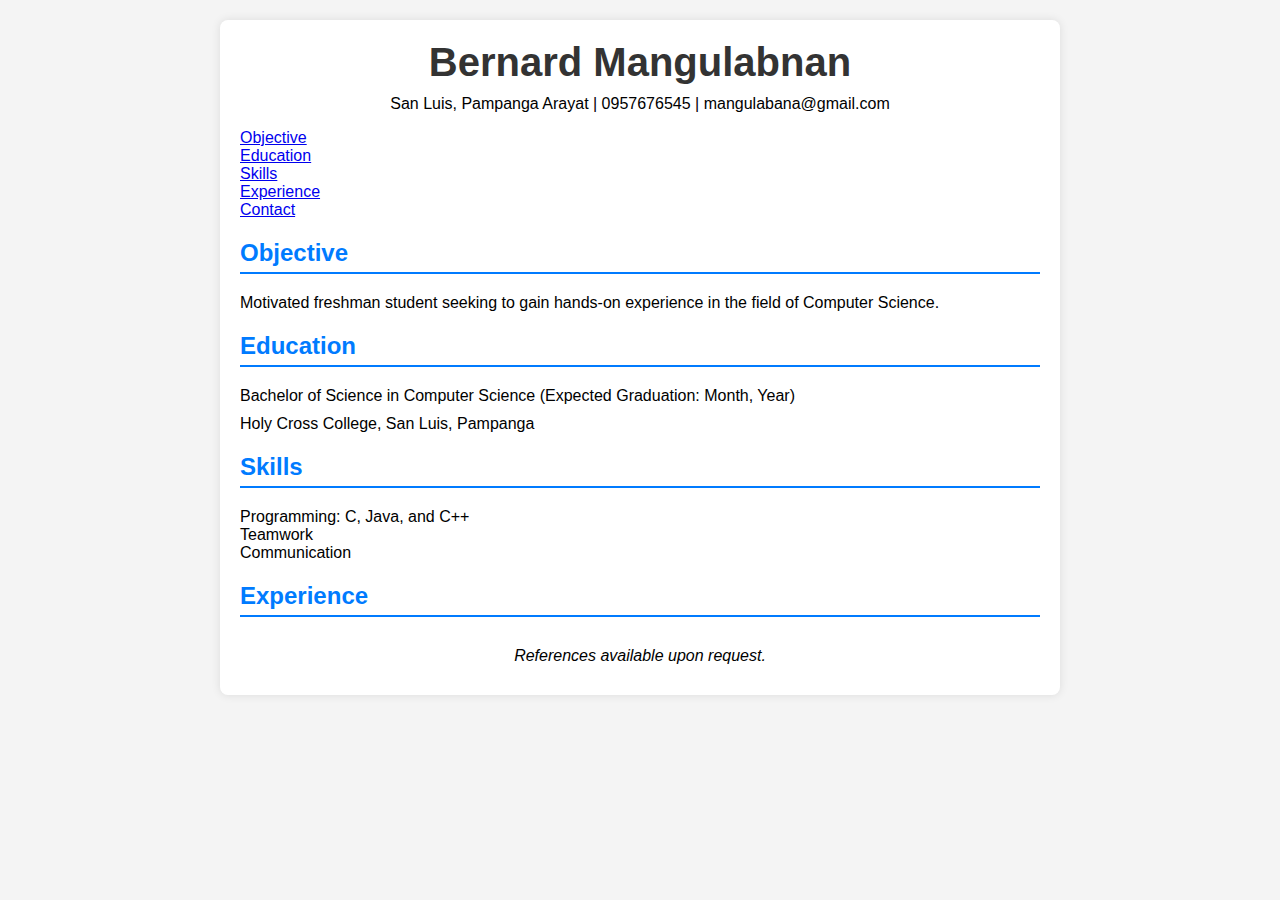
==== index.html @ c7fa7026 ""index update"" ====
<!DOCTYPE html>
<html lang="en">
<head>
    <meta charset="UTF-8">
    <meta name="viewport" content="width=device-width, initial-scale=1.0">
    <link rel="stylesheet" href="style.css">
    <title>Bernard Mangulabnan</title>
</head>   
<body>
    <div class="container">

        <header>
            <h1>Bernard Mangulabnan</h1>
            <p>San Luis, Pampanga Arayat | 0957676545 | mangulabana@gmail.com</p>
        </header>

        <nav class="navbar">
            <ul>
                <li><a href="#objective">Objective</a></li>
                <li><a href="#education">Education</a></li>
                <li><a href="#skills">Skills</a></li>
                <li><a href="#experience">Experience</a></li>
                <li><a href="#contact">Contact</a></li>
            </ul>
        </nav>
        
        <section id="objective" class="objective"> 
            <h2>Objective</h2>
            <p>Motivated freshman student seeking to gain hands-on experience in the field of Computer Science.</p>
        </section>
        
        <section id="education" class="education">
            <h2>Education</h2>
            <p>Bachelor of Science in Computer Science (Expected Graduation: Month, Year)</p>
            <p>Holy Cross College, San Luis, Pampanga</p>
        </section>

        <section id="skills" class="skills">
            <h2>Skills</h2>
            <ul>
                <li>Programming: C, Java, and C++</li>
                <li>Teamwork</li>
                <li>Communication</li>
            </ul>
        </section>

        <section id="experience" class="experience">
            <h2>Experience</h2>
            <!-- Add experience details here -->
        </section>

        <footer>
            <p>References available upon request.</p>
        </footer>
    </div>
</body>
</html>
---- style.css ----
body {
    font-family: Arial, sans-serif;
    background-color: #f4f4f4;
    margin: 0;
    padding: 20px;
}

.container {
    max-width: 800px;
    margin: auto;  
    background: white;
    padding: 20px;
    border-radius: 8px;
    box-shadow: 0 0 10px rgba(0, 0, 0, 0.1);
}

header {
    text-align: center;
}

h1 {
    margin: 0;   
    font-size: 2.5em;
    color: #333;
}

h2 {
    border-bottom: 2px solid #007BFF;
    padding-bottom: 5px;
    color: #007BFF;
}

ul {
    list-style-type: none;
    padding: 0;
}

p {
    margin: 10px 0;
}

section {
    margin-bottom: 20px;
}

footer {
    text-align: center;
    font-style: italic;
    margin-top: 30px;
}
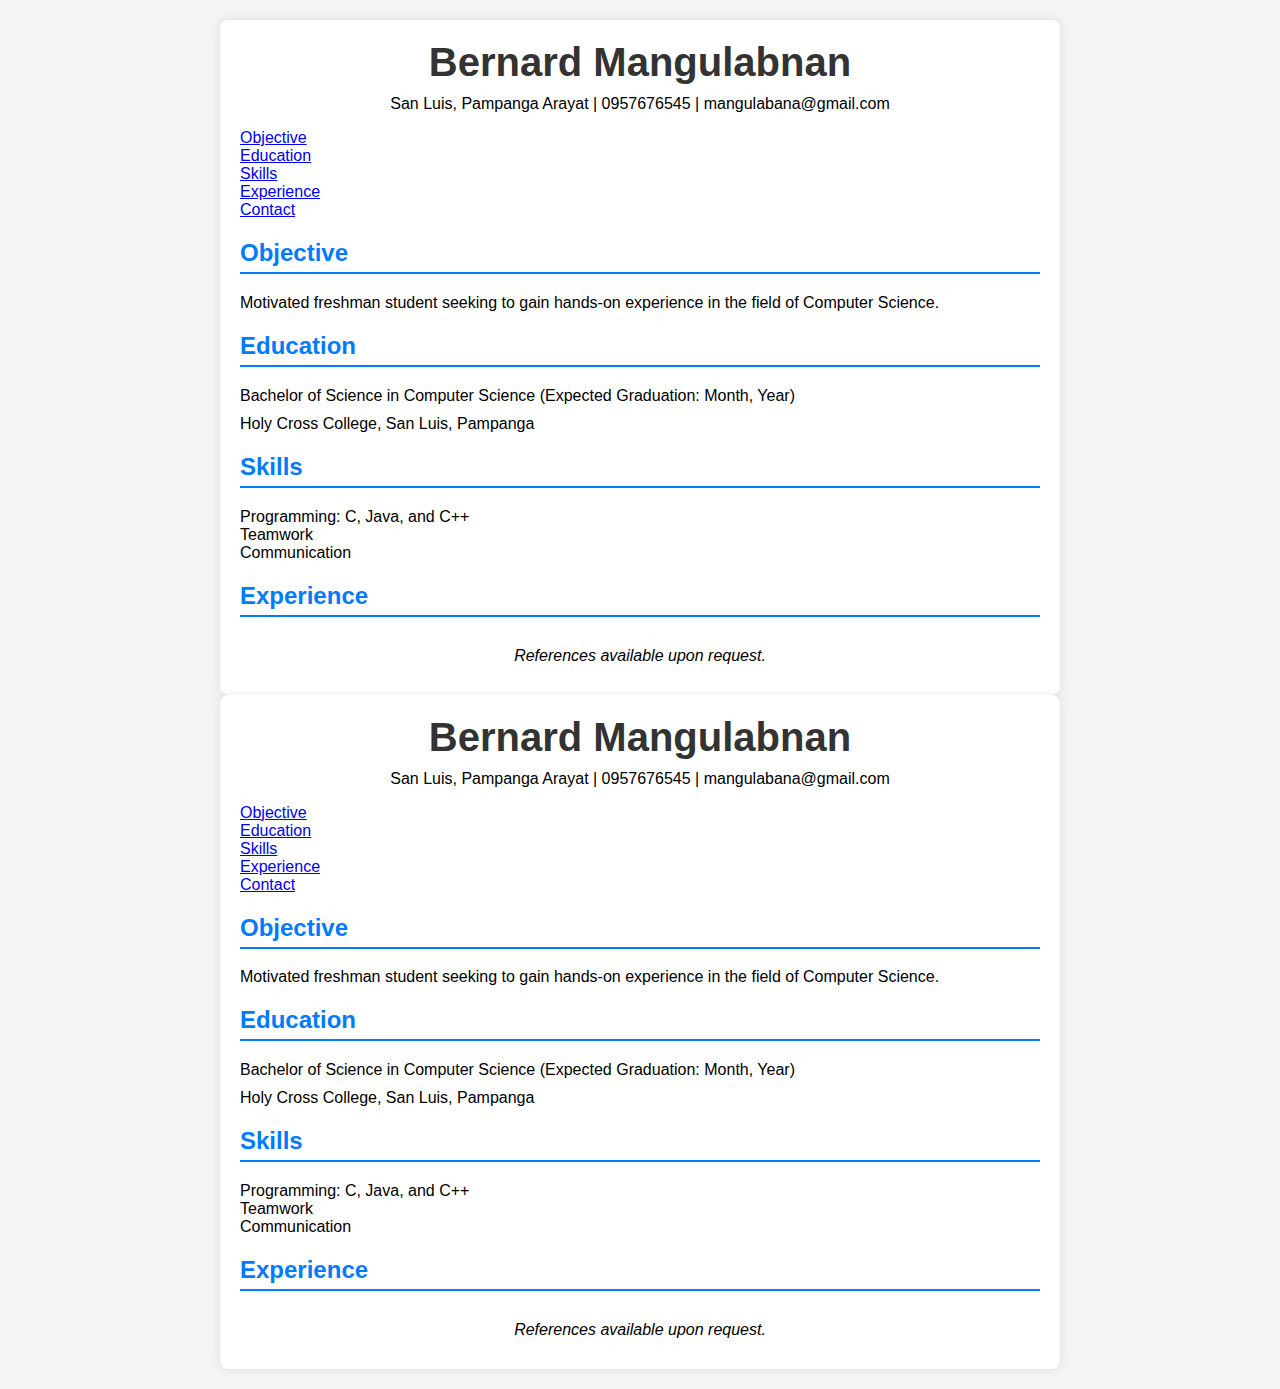
==== commit 5d6b5d56: ""pill"" ====
--- a/index.html
+++ b/index.html
@@ -46,7 +46,52 @@
 
         <section id="experience" class="experience">
             <h2>Experience</h2>
-            <!-- Add experience details here -->
+        </section>
+
+        <footer>
+            <p>References available upon request.</p>
+        </footer>
+    </div>
+
+    <div class="container">
+
+        <header>
+            <h1>Bernard Mangulabnan</h1>
+            <p>San Luis, Pampanga Arayat | 0957676545 | mangulabana@gmail.com</p>
+        </header>
+
+        <nav class="navbar">
+            <ul>
+                <li><a href="#objective">Objective</a></li>
+                <li><a href="#education">Education</a></li>
+                <li><a href="#skills">Skills</a></li>
+                <li><a href="#experience">Experience</a></li>
+                <li><a href="#contact">Contact</a></li>
+            </ul>
+        </nav>
+        
+        <section id="objective" class="objective"> 
+            <h2>Objective</h2>
+            <p>Motivated freshman student seeking to gain hands-on experience in the field of Computer Science.</p>
+        </section>
+        
+        <section id="education" class="education">
+            <h2>Education</h2>
+            <p>Bachelor of Science in Computer Science (Expected Graduation: Month, Year)</p>
+            <p>Holy Cross College, San Luis, Pampanga</p>
+        </section>
+
+        <section id="skills" class="skills">
+            <h2>Skills</h2>
+            <ul>
+                <li>Programming: C, Java, and C++</li>
+                <li>Teamwork</li>
+                <li>Communication</li>
+            </ul>
+        </section>
+
+        <section id="experience" class="experience">
+            <h2>Experience</h2>
         </section>
 
         <footer>
--- a/style.css
+++ b/style.css
@@ -9,7 +9,7 @@
     max-width: 800px;
     margin: auto;  
     background: white;
-    padding: 20px;
+    padding: 20px; 
     border-radius: 8px;
     box-shadow: 0 0 10px rgba(0, 0, 0, 0.1);
 }
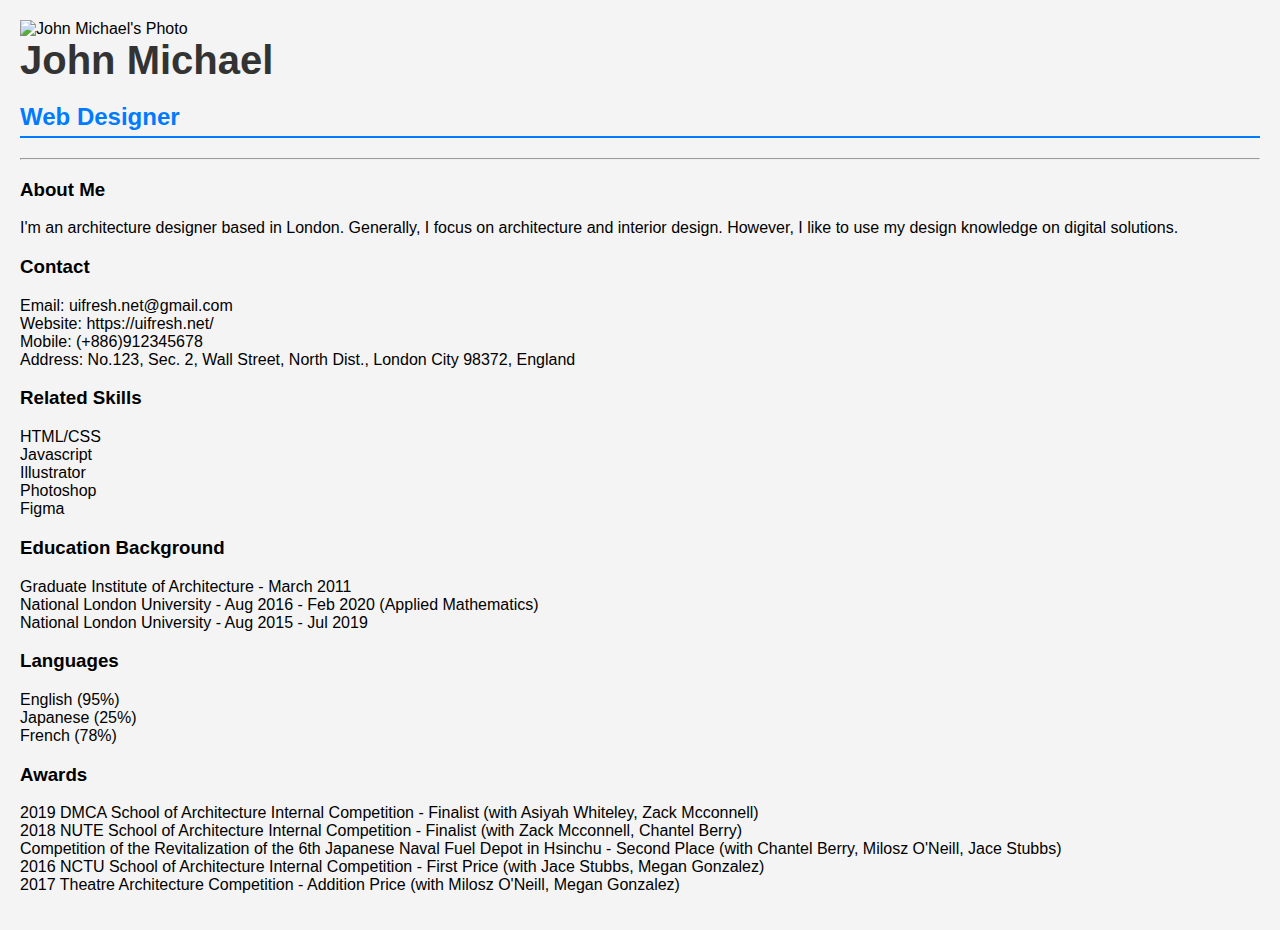
==== commit 4fd32d7d: ""template"" ====
--- a/index.html
+++ b/index.html
@@ -1,102 +1,76 @@
 <!DOCTYPE html>
 <html lang="en">
 <head>
-    <meta charset="UTF-8">
-    <meta name="viewport" content="width=device-width, initial-scale=1.0">
-    <link rel="stylesheet" href="style.css">
-    <title>Bernard Mangulabnan</title>
-</head>   
+  <meta charset="UTF-8">
+  <meta name="viewport" content="width=device-width, initial-scale=1.0">
+  <title>John Michael | Web Designer</title>
+  <link rel="stylesheet" href="style.css">
+</head>
 <body>
-    <div class="container">
 
-        <header>
-            <h1>Bernard Mangulabnan</h1>
-            <p>San Luis, Pampanga Arayat | 0957676545 | mangulabana@gmail.com</p>
-        </header>
-
-        <nav class="navbar">
-            <ul>
-                <li><a href="#objective">Objective</a></li>
-                <li><a href="#education">Education</a></li>
-                <li><a href="#skills">Skills</a></li>
-                <li><a href="#experience">Experience</a></li>
-                <li><a href="#contact">Contact</a></li>
-            </ul>
-        </nav>
-        
-        <section id="objective" class="objective"> 
-            <h2>Objective</h2>
-            <p>Motivated freshman student seeking to gain hands-on experience in the field of Computer Science.</p>
-        </section>
-        
-        <section id="education" class="education">
-            <h2>Education</h2>
-            <p>Bachelor of Science in Computer Science (Expected Graduation: Month, Year)</p>
-            <p>Holy Cross College, San Luis, Pampanga</p>
-        </section>
-
-        <section id="skills" class="skills">
-            <h2>Skills</h2>
-            <ul>
-                <li>Programming: C, Java, and C++</li>
-                <li>Teamwork</li>
-                <li>Communication</li>
-            </ul>
-        </section>
-
-        <section id="experience" class="experience">
-            <h2>Experience</h2>
-        </section>
-
-        <footer>
-            <p>References available upon request.</p>
-        </footer>
+  <div class="resume-container"> 
+    <div class="header">
+        <div class="profile">
+             <img src="https://randomuser.me/api/portraits/men/1.jpg" alt="John Michael's Photo">
+          </div>
+      <div class="name-title">
+        <h1>John Michael</h1>
+        <h2>Web Designer</h2>
+      </div>
     </div>
 
-    <div class="container">
+    <hr>
 
-        <header>
-            <h1>Bernard Mangulabnan</h1>
-            <p>San Luis, Pampanga Arayat | 0957676545 | mangulabana@gmail.com</p>
-        </header>
+    <div class="content">
+      <div class="left-column"> 
+        <h3>About Me</h3>
+        <p>I'm an architecture designer based in London. Generally, I focus on architecture and interior design. However, I like to use my design knowledge on digital solutions.</p>
+        
+        <h3>Contact</h3>
+        <ul>
+          <li>Email: uifresh.net@gmail.com</li>
+          <li>Website: https://uifresh.net/</li>
+          <li>Mobile: (+886)912345678</li>
+          <li>Address: No.123, Sec. 2, Wall Street, North Dist., London City 98372, England</li>
+        </ul>
+        
+        <h3>Related Skills</h3>
+        <ul>
+          <li>HTML/CSS</li>
+          <li>Javascript</li>
+          <li>Illustrator</li>
+          <li>Photoshop</li>
+          <li>Figma</li>
+        </ul>
+      </div>
 
-        <nav class="navbar">
-            <ul>
-                <li><a href="#objective">Objective</a></li>
-                <li><a href="#education">Education</a></li>
-                <li><a href="#skills">Skills</a></li>
-                <li><a href="#experience">Experience</a></li>
-                <li><a href="#contact">Contact</a></li>
-            </ul>
-        </nav>
-        
-        <section id="objective" class="objective"> 
-            <h2>Objective</h2>
-            <p>Motivated freshman student seeking to gain hands-on experience in the field of Computer Science.</p>
-        </section>
-        
-        <section id="education" class="education">
-            <h2>Education</h2>
-            <p>Bachelor of Science in Computer Science (Expected Graduation: Month, Year)</p>
-            <p>Holy Cross College, San Luis, Pampanga</p>
-        </section>
+      <div class="right-column">
+        <h3>Education Background</h3>
+        <ul>
+          <li>Graduate Institute of Architecture - March 2011</li>
+          <li>National London University - Aug 2016 - Feb 2020 (Applied Mathematics)</li>
+          <li>National London University - Aug 2015 - Jul 2019</li>
+        </ul>
 
-        <section id="skills" class="skills">
-            <h2>Skills</h2>
-            <ul>
-                <li>Programming: C, Java, and C++</li>
-                <li>Teamwork</li>
-                <li>Communication</li>
-            </ul>
-        </section>
+        <h3>Languages</h3>
+        <ul>
+          <li>English (95%)</li>
+          <li>Japanese (25%)</li>
+          <li>French (78%)</li>
+        </ul>
 
-        <section id="experience" class="experience">
-            <h2>Experience</h2>
-        </section>
+        <h3>Awards</h3>
+        <ul>
+          <li>2019 DMCA School of Architecture Internal Competition - Finalist (with Asiyah Whiteley, Zack Mcconnell)</li>
+          <li>2018 NUTE School of Architecture Internal Competition - Finalist (with Zack Mcconnell, Chantel Berry)</li>
+          <li>Competition of the Revitalization of the 6th Japanese Naval Fuel Depot in Hsinchu - Second Place (with Chantel Berry, Milosz O'Neill, Jace Stubbs)</li>
+          <li>2016 NCTU School of Architecture Internal Competition - First Price (with Jace Stubbs, Megan Gonzalez)</li>
+          <li>2017 Theatre Architecture Competition - Addition Price (with Milosz O'Neill, Megan Gonzalez)</li>
+        </ul>
+      </div>
+    </div>
 
-        <footer>
-            <p>References available upon request.</p>
-        </footer>
-    </div>
+  </div>
+
 </body>
-</html>+</html>
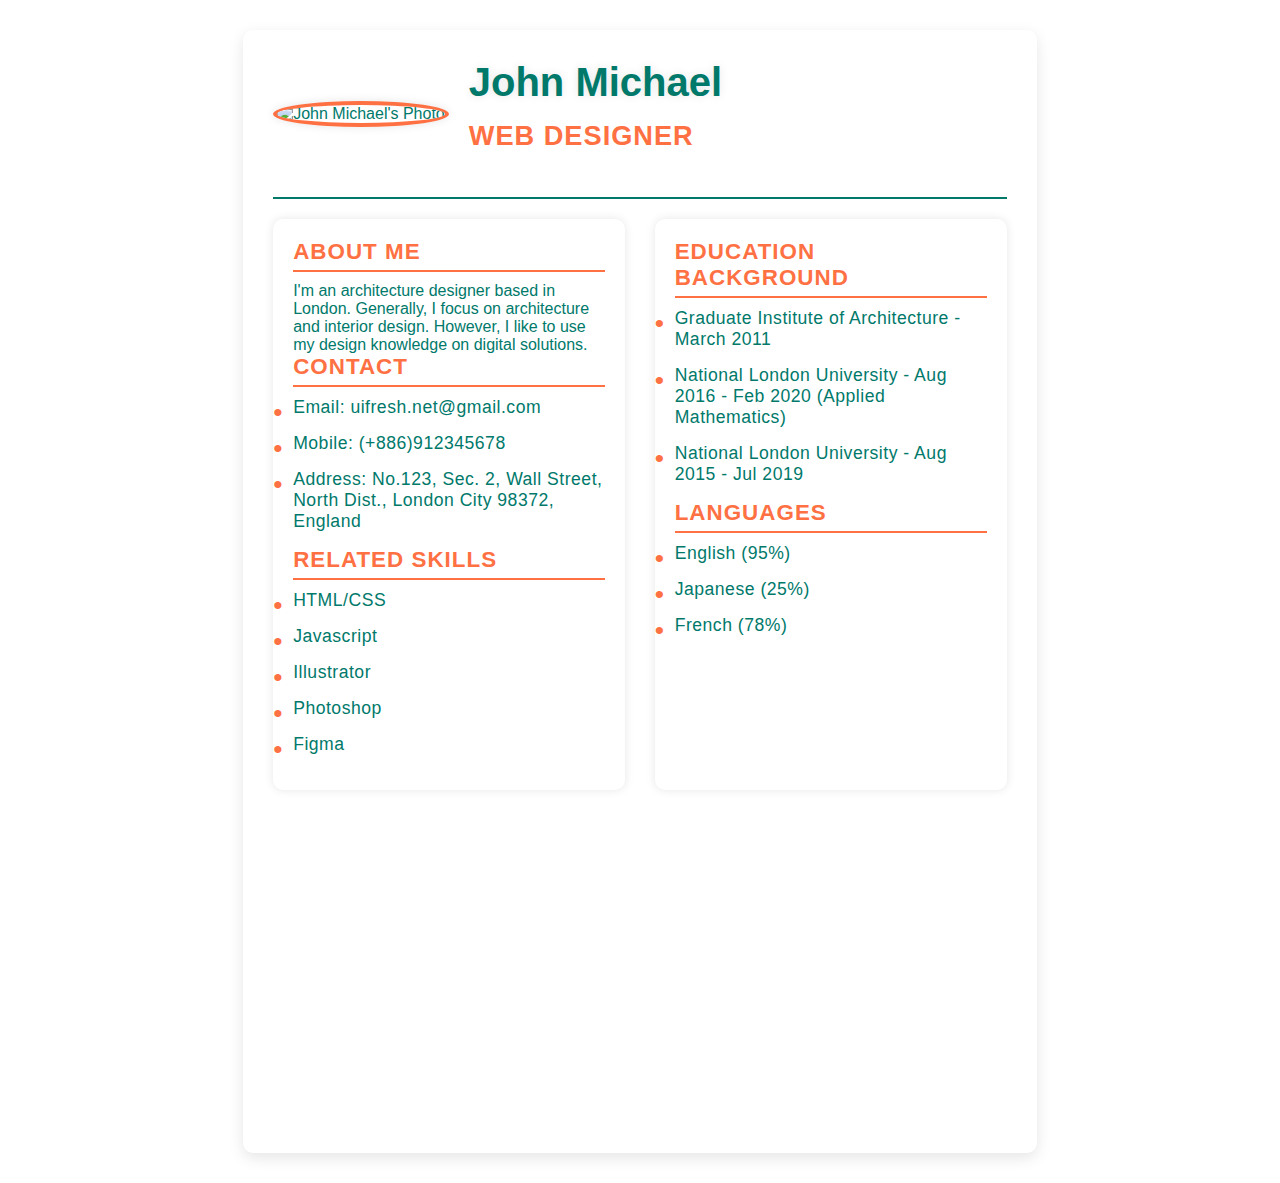
==== commit b00db768: ""remove some of in template"" ====
--- a/index.html
+++ b/index.html
@@ -29,7 +29,6 @@
         <h3>Contact</h3>
         <ul>
           <li>Email: uifresh.net@gmail.com</li>
-          <li>Website: https://uifresh.net/</li>
           <li>Mobile: (+886)912345678</li>
           <li>Address: No.123, Sec. 2, Wall Street, North Dist., London City 98372, England</li>
         </ul>
@@ -59,14 +58,7 @@
           <li>French (78%)</li>
         </ul>
 
-        <h3>Awards</h3>
-        <ul>
-          <li>2019 DMCA School of Architecture Internal Competition - Finalist (with Asiyah Whiteley, Zack Mcconnell)</li>
-          <li>2018 NUTE School of Architecture Internal Competition - Finalist (with Zack Mcconnell, Chantel Berry)</li>
-          <li>Competition of the Revitalization of the 6th Japanese Naval Fuel Depot in Hsinchu - Second Place (with Chantel Berry, Milosz O'Neill, Jace Stubbs)</li>
-          <li>2016 NCTU School of Architecture Internal Competition - First Price (with Jace Stubbs, Megan Gonzalez)</li>
-          <li>2017 Theatre Architecture Competition - Addition Price (with Milosz O'Neill, Megan Gonzalez)</li>
-        </ul>
+         
       </div>
     </div>
 
--- a/style.css
+++ b/style.css
@@ -1,50 +1,132 @@
-body {
-    font-family: Arial, sans-serif;
-    background-color: #f4f4f4;
+* {
     margin: 0;
+    padding: 0;
+    box-sizing: border-box;
+  }
+  
+  body {
+    font-family: 'Roboto', sans-serif;
+    background-color: #ffffff;
+    color: #00796b; /* Teal text color */
+    padding: 30px;
+  }
+  
+  .resume-container {
+    width: 21cm; /* A4 width */
+    height: 29.7cm; /* A4 height */
+    margin: 0 auto;
+    padding: 30px;
+    background-color: #ffffff;
+    border-radius: 10px;
+    box-shadow: 0 5px 15px rgba(0, 0, 0, 0.1);
+    color: #00796b;
+    overflow: hidden;
+  }
+  
+  .header {
+    display: flex;
+    align-items: center;
+    margin-bottom: 30px;
+    position: relative;
+  }
+  
+  .profile img {
+    width: 120px;
+    height: 120px;
+    border-radius: 50%;
+    border: 4px solid #ff7043; /* Orange border for profile picture */
+    margin-right: 20px;
+    box-shadow: 0 0 10px rgba(0, 0, 0, 0.1);
+  }
+  
+  .name-title h1 {
+    font-size: 2.5em;
+    color: #00796b;
+    text-shadow: 0 0 10px rgba(0, 0, 0, 0.1);
+  }
+  
+  .name-title h2 {
+    font-size: 1.7em;
+    color: #ff7043; /* Orange text color for the title */
+    letter-spacing: 1px;
+    text-transform: uppercase;
+    margin-top: 5px;
+  }
+  
+  hr {
+    margin: 20px 0;
+    border: none;
+    border-top: 2px solid #00796b; /* Teal color for horizontal rule */
+  }
+  
+  .content {
+    display: flex;
+    justify-content: space-between;
+  }
+  
+  .left-column, .right-column {
     padding: 20px;
-}
-
-.container {
-    max-width: 800px;
-    margin: auto;  
-    background: white;
-    padding: 20px; 
-    border-radius: 8px;
+    background-color: #ffffff;
+    border-radius: 10px;
+    width: 48%;
     box-shadow: 0 0 10px rgba(0, 0, 0, 0.1);
-}
-
-header {
-    text-align: center;
-}
-
-h1 {
-    margin: 0;   
-    font-size: 2.5em;
-    color: #333;
-}
-
-h2 {
-    border-bottom: 2px solid #007BFF;
+  }
+  
+  .left-column h3, .right-column h3 {
+    font-size: 1.4em;
+    color: #ff7043; /* Orange color for section headings */
+    margin-bottom: 10px;
+    text-transform: uppercase;
+    letter-spacing: 1px;
+    border-bottom: 2px solid #ff7043; /* Orange border below section titles */
     padding-bottom: 5px;
-    color: #007BFF;
-}
-
-ul {
-    list-style-type: none;
+  }
+  
+  ul {
+    list-style: none;
     padding: 0;
-}
-
-p {
-    margin: 10px 0;
-}
-
-section {
-    margin-bottom: 20px;
-}
-
-footer {
-    text-align: center;
-    font-style: italic;
-    margin-top: 30px;
-}+  }
+  
+  ul li {
+    margin-bottom: 15px;
+    font-size: 1.1em;
+    color: #00796b; /* Teal color for text */
+    letter-spacing: 0.5px;
+    position: relative;
+  }
+  
+  ul li::before {
+    content: "•";
+    color: #ff7043; /* Orange bullet points */
+    font-size: 1.5em;
+    position: absolute;
+    left: -20px;
+    top: 0;
+  }
+  
+  ul li a {
+    color: #00796b;
+    text-decoration: none;
+    position: relative;
+    font-weight: bold;
+    letter-spacing: 1px;
+    transition: all 0.3s ease;
+  }
+  
+  ul li a:hover {
+    text-decoration: underline;
+    color: #ff7043; /* Orange on hover for links */
+    transform: scale(1.05);
+  }
+  
+  ul li:hover {
+    color: #ff7043; /* Orange color on hover */
+    transform: scale(1.03);
+    transition: all 0.2s ease-in-out;
+  }
+  
+  h1, h2, h3 {
+    margin-bottom: 15px;
+  }
+   
+  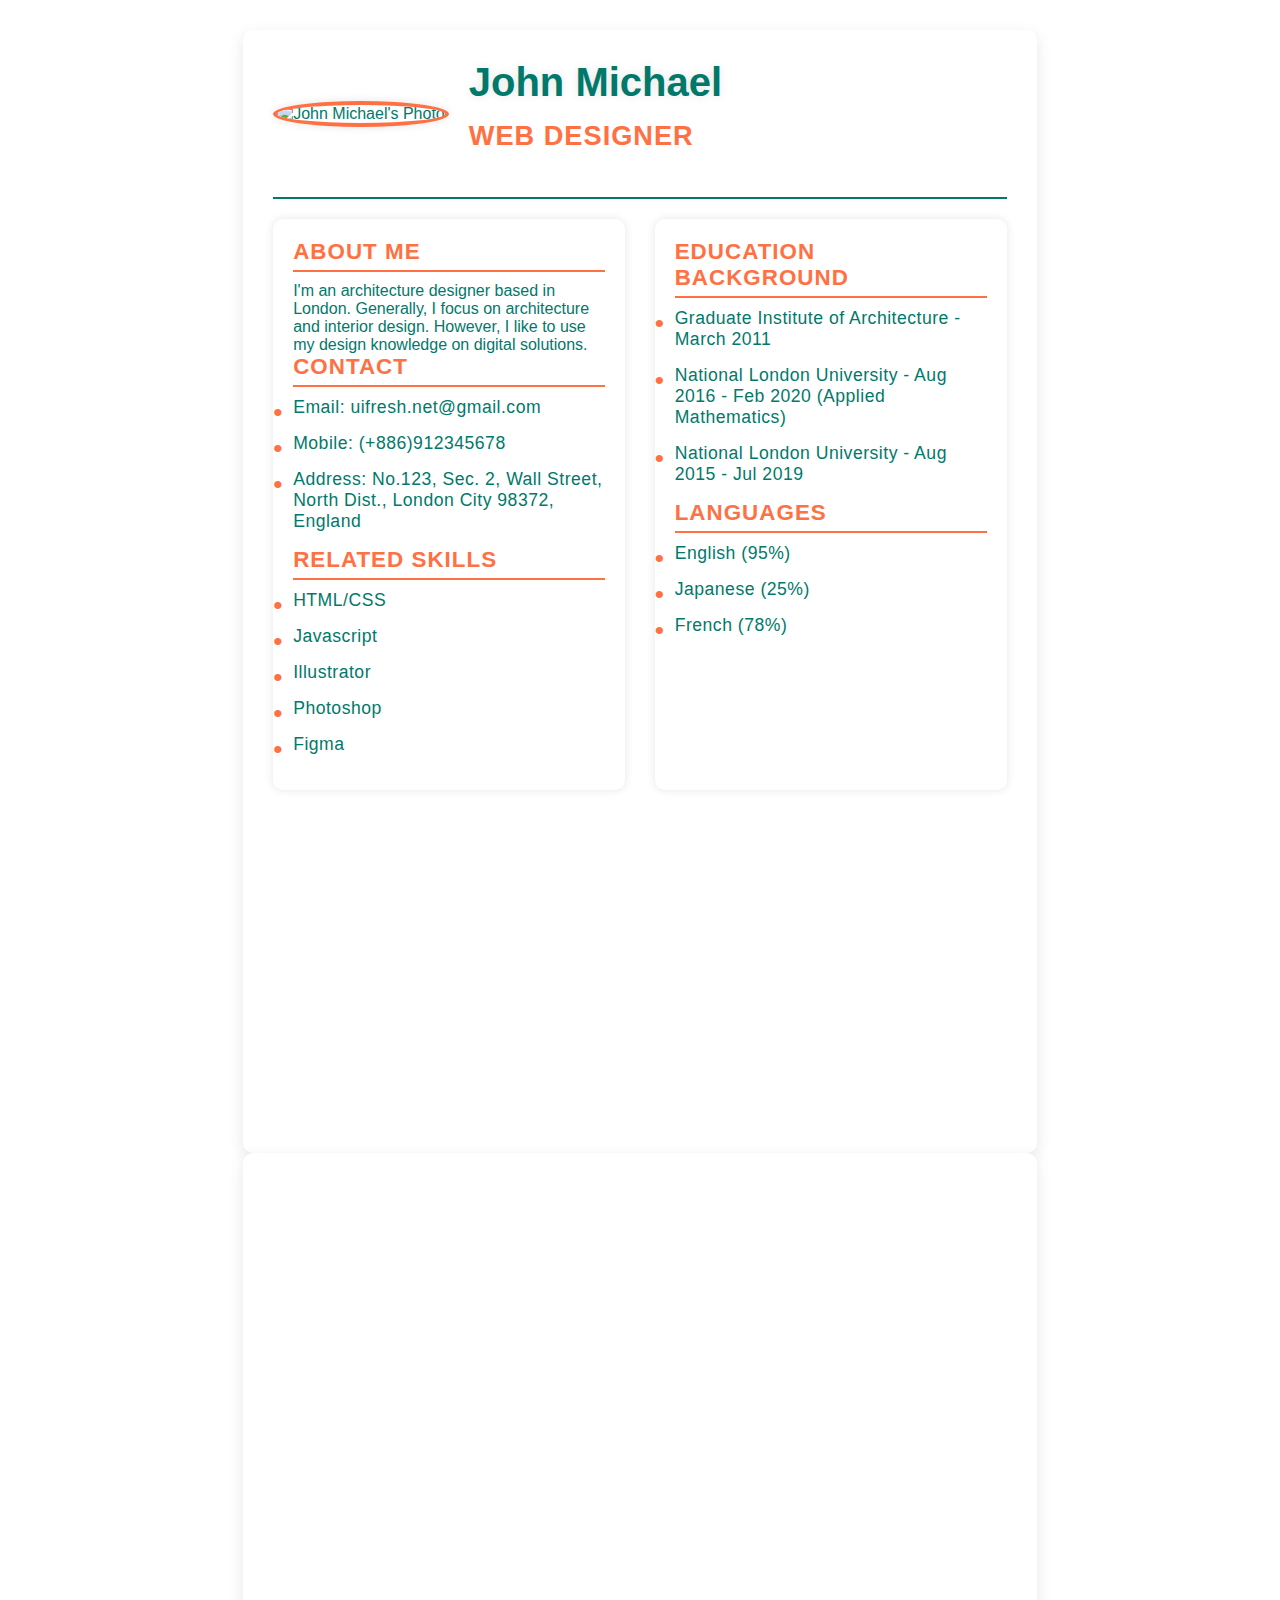
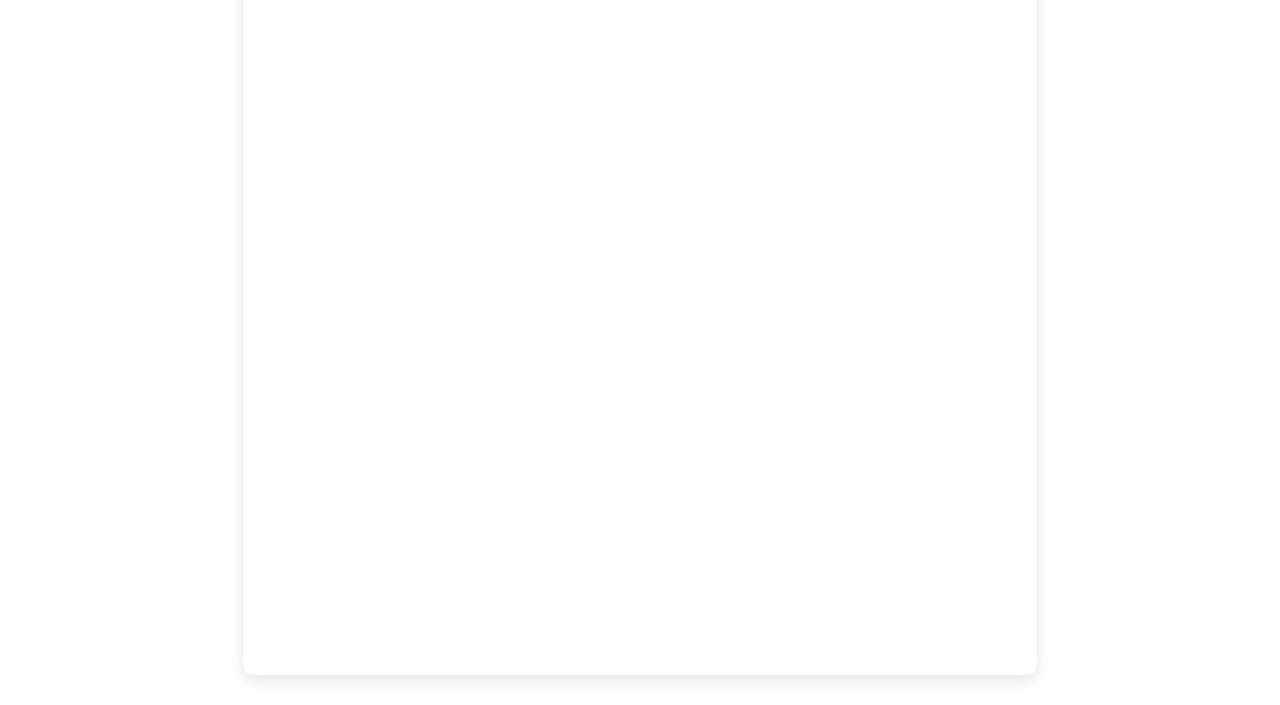
==== commit 49b3cd76: ""another resume"" ====
--- a/index.html
+++ b/index.html
@@ -64,5 +64,9 @@
 
   </div>
 
+  <div class="resume-container">
+ 
+  </div>
+
 </body>
 </html>
--- a/style.css
+++ b/style.css
@@ -7,13 +7,13 @@
   body {
     font-family: 'Roboto', sans-serif;
     background-color: #ffffff;
-    color: #00796b; /* Teal text color */
+    color: #00796b;  
     padding: 30px;
   }
   
   .resume-container {
-    width: 21cm; /* A4 width */
-    height: 29.7cm; /* A4 height */
+    width: 21cm;  
+    height: 29.7cm;  
     margin: 0 auto;
     padding: 30px;
     background-color: #ffffff;
@@ -34,7 +34,7 @@
     width: 120px;
     height: 120px;
     border-radius: 50%;
-    border: 4px solid #ff7043; /* Orange border for profile picture */
+    border: 4px solid #ff7043;  
     margin-right: 20px;
     box-shadow: 0 0 10px rgba(0, 0, 0, 0.1);
   }
@@ -47,7 +47,7 @@
   
   .name-title h2 {
     font-size: 1.7em;
-    color: #ff7043; /* Orange text color for the title */
+    color: #ff7043;  
     letter-spacing: 1px;
     text-transform: uppercase;
     margin-top: 5px;
@@ -56,7 +56,7 @@
   hr {
     margin: 20px 0;
     border: none;
-    border-top: 2px solid #00796b; /* Teal color for horizontal rule */
+    border-top: 2px solid #00796b;  
   }
   
   .content {
@@ -74,11 +74,11 @@
   
   .left-column h3, .right-column h3 {
     font-size: 1.4em;
-    color: #ff7043; /* Orange color for section headings */
+    color: #ff7043;  
     margin-bottom: 10px;
     text-transform: uppercase;
     letter-spacing: 1px;
-    border-bottom: 2px solid #ff7043; /* Orange border below section titles */
+    border-bottom: 2px solid #ff7043;  
     padding-bottom: 5px;
   }
   
@@ -90,14 +90,14 @@
   ul li {
     margin-bottom: 15px;
     font-size: 1.1em;
-    color: #00796b; /* Teal color for text */
+    color: #00796b;  
     letter-spacing: 0.5px;
     position: relative;
   }
   
   ul li::before {
     content: "•";
-    color: #ff7043; /* Orange bullet points */
+    color: #ff7043;  
     font-size: 1.5em;
     position: absolute;
     left: -20px;
@@ -115,12 +115,12 @@
   
   ul li a:hover {
     text-decoration: underline;
-    color: #ff7043; /* Orange on hover for links */
+    color: #ff7043;  
     transform: scale(1.05);
   }
   
   ul li:hover {
-    color: #ff7043; /* Orange color on hover */
+    color: #ff7043;  
     transform: scale(1.03);
     transition: all 0.2s ease-in-out;
   }
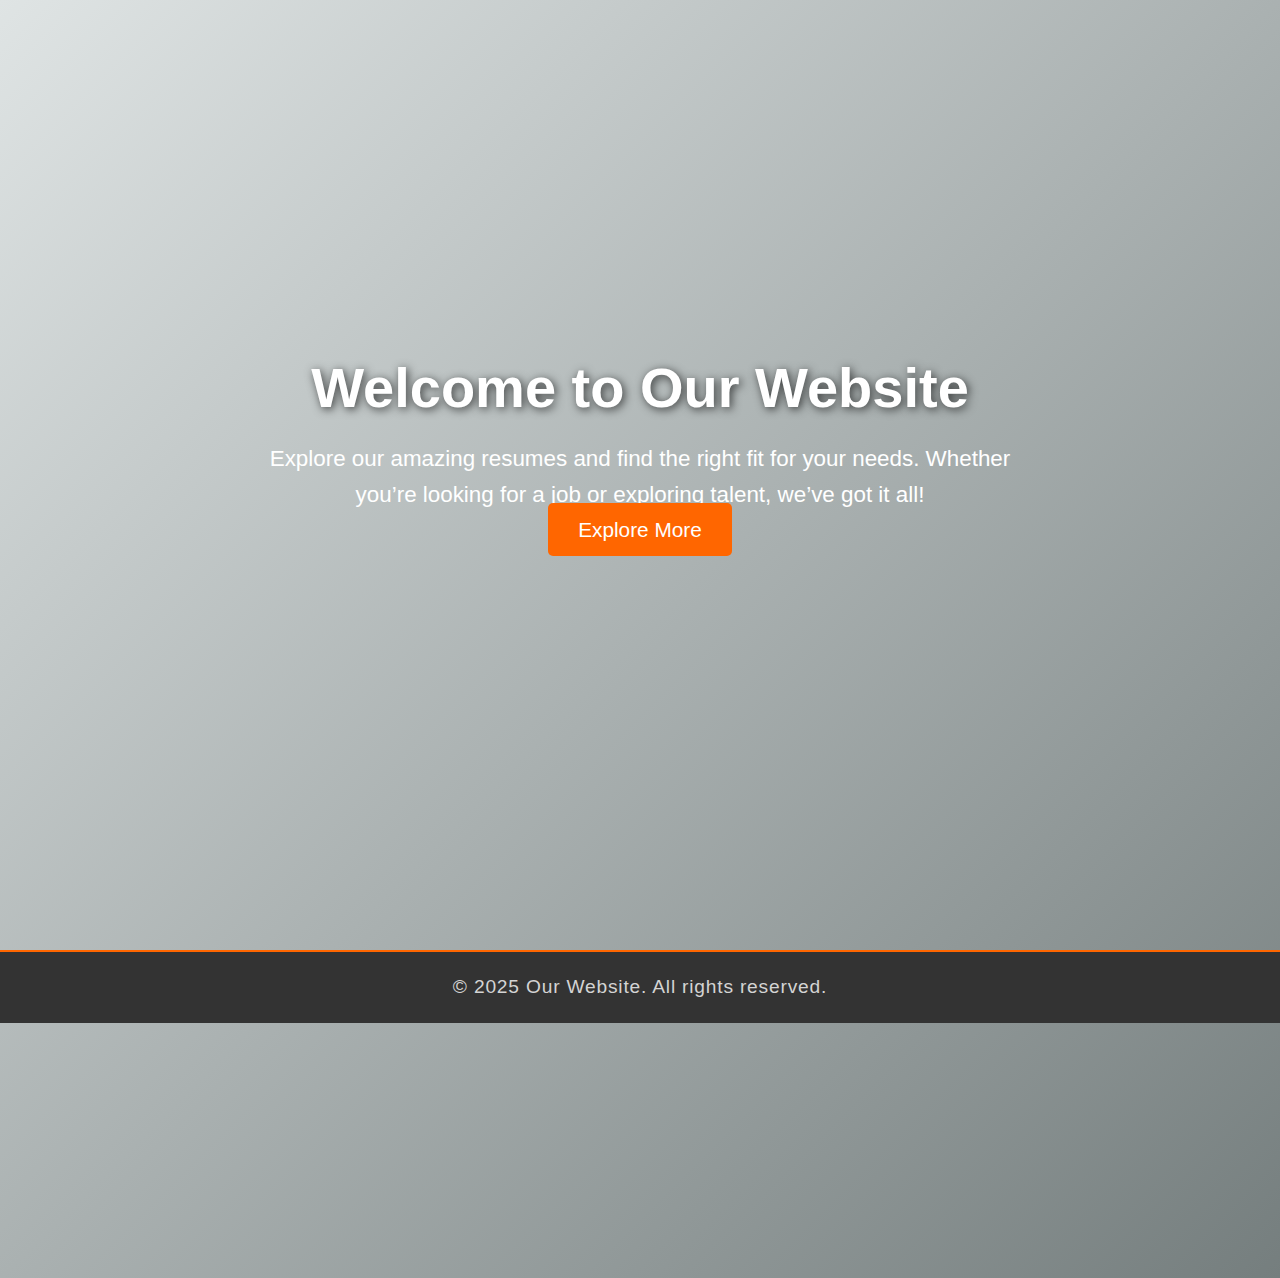
==== commit 4dfcaf0e: ""update"" ====
--- a/index.html
+++ b/index.html
@@ -3,69 +3,26 @@
 <head>
   <meta charset="UTF-8">
   <meta name="viewport" content="width=device-width, initial-scale=1.0">
-  <title>John Michael | Web Designer</title>
-  <link rel="stylesheet" href="style.css">
+  <title>Homepage</title>
+ 
+       <link rel="stylesheet" href="style.css">
+
+ 
 </head>
 <body>
 
-  <div class="resume-container"> 
-    <div class="header">
-        <div class="profile">
-             <img src="https://randomuser.me/api/portraits/men/1.jpg" alt="John Michael's Photo">
-          </div>
-      <div class="name-title">
-        <h1>John Michael</h1>
-        <h2>Web Designer</h2>
-      </div>
+  <!-- Hero Section -->
+  <div class="hero">
+    <div>
+      <h1>Welcome to Our Website</h1>
+      <p>Explore our amazing resumes and find the right fit for your needs. Whether you’re looking for a job or exploring talent, we’ve got it all!</p>
+      <a href="explore.html" class="cta-button">Explore More</a>
     </div>
-
-    <hr>
-
-    <div class="content">
-      <div class="left-column"> 
-        <h3>About Me</h3>
-        <p>I'm an architecture designer based in London. Generally, I focus on architecture and interior design. However, I like to use my design knowledge on digital solutions.</p>
-        
-        <h3>Contact</h3>
-        <ul>
-          <li>Email: uifresh.net@gmail.com</li>
-          <li>Mobile: (+886)912345678</li>
-          <li>Address: No.123, Sec. 2, Wall Street, North Dist., London City 98372, England</li>
-        </ul>
-        
-        <h3>Related Skills</h3>
-        <ul>
-          <li>HTML/CSS</li>
-          <li>Javascript</li>
-          <li>Illustrator</li>
-          <li>Photoshop</li>
-          <li>Figma</li>
-        </ul>
-      </div>
-
-      <div class="right-column">
-        <h3>Education Background</h3>
-        <ul>
-          <li>Graduate Institute of Architecture - March 2011</li>
-          <li>National London University - Aug 2016 - Feb 2020 (Applied Mathematics)</li>
-          <li>National London University - Aug 2015 - Jul 2019</li>
-        </ul>
-
-        <h3>Languages</h3>
-        <ul>
-          <li>English (95%)</li>
-          <li>Japanese (25%)</li>
-          <li>French (78%)</li>
-        </ul>
-
-         
-      </div>
-    </div>
-
   </div>
 
-  <div class="resume-container">
- 
+  <!-- Footer -->
+  <div class="footer">
+    <p>&copy; 2025 Our Website. All rights reserved.</p>
   </div>
 
 </body>
--- a/style.css
+++ b/style.css
@@ -1,132 +1,458 @@
 * {
-    margin: 0;
-    padding: 0;
-    box-sizing: border-box;
-  }
-  
-  body {
-    font-family: 'Roboto', sans-serif;
-    background-color: #ffffff;
-    color: #00796b;  
-    padding: 30px;
-  }
-  
-  .resume-container {
-    width: 21cm;  
-    height: 29.7cm;  
-    margin: 0 auto;
-    padding: 30px;
-    background-color: #ffffff;
-    border-radius: 10px;
-    box-shadow: 0 5px 15px rgba(0, 0, 0, 0.1);
-    color: #00796b;
-    overflow: hidden;
-  }
-  
-  .header {
-    display: flex;
-    align-items: center;
-    margin-bottom: 30px;
-    position: relative;
-  }
-  
-  .profile img {
-    width: 120px;
-    height: 120px;
-    border-radius: 50%;
-    border: 4px solid #ff7043;  
-    margin-right: 20px;
-    box-shadow: 0 0 10px rgba(0, 0, 0, 0.1);
-  }
-  
-  .name-title h1 {
+  margin: 0;
+  padding: 0;
+  box-sizing: border-box;
+}
+
+body {
+  font-family: 'Roboto', sans-serif;
+  background: linear-gradient(135deg, #dfe4e4, #757e7e);
+  color: #004d40;
+  padding: 30px;
+  line-height: 1.6;
+  overflow-x: hidden;
+
+   min-height: 142vh;
+  margin: 0;
+}
+
+
+.resume-container {
+  width: 100%;
+  max-width: 900px; /* Set max width to prevent overflow on large screens */
+  margin: 0 auto;
+  padding: 20px;
+  background: #92cbef;
+  border-radius: 15px;
+  box-shadow: 0 10px 20px rgba(165, 40, 40, 0.1);
+}
+
+@keyframes fadeIn {
+  from {
+    opacity: 0;
+    transform: scale(0.95);
+  }
+  to {
+    opacity: 1;
+    transform: scale(1);
+  }
+}
+
+.header {
+  display: flex;
+  align-items: center;
+  justify-content: space-between;
+  margin-bottom: 40px;
+  position: relative;
+  border-bottom: 3px dashed #ff7043;
+  padding-bottom: 20px;
+}
+
+.name-title {
+  display: flex;
+  flex-direction: column;
+  align-items: flex-start;
+  justify-content: center;
+  order: -1; /* This ensures the name is on the left side */
+}
+
+.name-title h1 {
+  font-size: 3.2em;
+  color: #004d40;
+  text-shadow: 4px 4px 10px rgba(0, 0, 0, 0.15);
+  margin-left: 30px;
+}
+
+.name-title h2 {
+  font-size: 1.8em;
+  color: #ff7043;
+  letter-spacing: 2.5px;
+  text-transform: uppercase;
+  margin-top: 8px;
+  animation: slideIn 1.5s ease-out;
+  margin-left: 30px;
+}
+
+@keyframes slideIn {
+  from {
+    opacity: 0;
+    transform: translateX(-20px);
+  }
+  to {
+    opacity: 1;
+    transform: translateX(0);
+  }
+}
+
+.profile img {
+  width: 170px;
+  height: 170px;
+  border-radius: 50%;
+  border: 8px solid #ff7043;
+  margin-right: 50px;
+  box-shadow: 0 10px 25px rgba(0, 0, 0, 0.3);
+  transition: transform 0.3s ease, box-shadow 0.3s ease;
+}
+
+.profile img:hover {
+  transform: rotate(5deg) scale(1.1);
+  box-shadow: 0 15px 30px rgba(0, 0, 0, 0.4);
+}
+
+hr {
+  margin: 30px 0;
+  border: none;
+  border-top: 4px solid #004d40;
+  box-shadow: 0 4px 10px rgba(0, 0, 0, 0.3);
+}
+
+.content {
+  display: flex;
+  justify-content: space-between;
+  gap: 30px;
+}
+
+.left-column,
+.right-column {
+  padding: 30px;
+  background: linear-gradient(135deg, #ffffff, #f5f5f5);
+  border-radius: 18px;
+  width: 48%;
+  box-shadow: 0 10px 25px rgba(0, 0, 0, 0.2);
+  transition: transform 0.4s ease, box-shadow 0.4s ease;
+}
+
+.left-column:hover,
+.right-column:hover {
+  transform: translateY(-8px) scale(1.02);
+  box-shadow: 0 15px 30px rgba(0, 0, 0, 0.25);
+}
+
+.left-column h3,
+.right-column h3 {
+  font-size: 1.7em;
+  color: #ff7043;
+  margin-bottom: 25px;
+  text-transform: uppercase;
+  letter-spacing: 1.5px;
+  border-bottom: 5px solid #ff7043;
+  padding-bottom: 10px;
+  text-shadow: 3px 3px 8px rgba(0, 0, 0, 0.1);
+  position: relative;
+}
+
+.left-column h3::before,
+.right-column h3::before {
+  content: "";
+  position: absolute;
+  left: 0;
+  bottom: -5px;
+  width: 50px;
+  height: 3px;
+  background: #004d40;
+}
+
+ul {
+  list-style: none;
+  padding: 0;
+}
+
+ul li {
+  margin-bottom: 18px;
+  font-size: 1.3em;
+  color: #004d40;
+  letter-spacing: 0.8px;
+  position: relative;
+}
+
+ul li::before {
+  content: "✓";
+  color: #ff7043;
+  font-size: 1.5em;
+  position: absolute;
+  left: -35px;
+  top: 0;
+  animation: popIn 0.5s ease;
+}
+
+@keyframes popIn {
+  from {
+    opacity: 0;
+    transform: scale(0.5);
+  }
+  to {
+    opacity: 1;
+    transform: scale(1);
+  }
+}
+
+ul li a {
+  color: #004d40;
+  text-decoration: none;
+  font-weight: bold;
+  letter-spacing: 1.2px;
+  transition: color 0.3s ease, transform 0.3s ease;
+}
+
+ul li a:hover {
+  color: #ff7043;
+  transform: scale(1.1);
+}
+
+ul li:hover {
+  color: #ff7043;
+  transform: translateX(10px);
+  transition: all 0.4s ease-in-out;
+}
+
+h1,
+h2,
+h3 {
+  margin-bottom: 20px;
+}
+
+.footer {
+  margin-top: 30px;
+  text-align: center;
+  font-size: 1.2em;
+  color: #004d40;
+  letter-spacing: 0.8px;
+}
+
+.footer a {
+  color: #ff7043;
+  text-decoration: none;
+  font-weight: bold;
+  transition: color 0.3s ease;
+}
+
+.footer a:hover {
+  color: #004d40;
+  text-decoration: underline;
+}
+ /* Basic reset for margins and paddings */
+ body, html {
+  margin: 0;
+  padding: 0;
+  font-family: 'Arial', sans-serif;
+  background-color: #000;
+  color: #fff;
+  box-sizing: border-box;
+  line-height: 1.6;
+  height: 100%;
+  display: flex;
+  flex-direction: column;
+}
+
+/* Container for the page */
+.container {
+  flex: 1;
+  display: flex;
+  flex-direction: column;
+  justify-content: center;
+  align-items: center;
+  padding: 40px 20px;
+}
+
+/* Content Section */
+.content {
+  background-color: #1a1a1a;
+  padding: 50px 40px;
+  text-align: center;
+  max-width: 900px;
+  width: 100%;
+  border-radius: 12px;
+  box-shadow: 0 10px 25px rgba(0, 0, 0, 0.2);
+  margin-top: 20px;
+  transition: transform 0.3s ease-in-out;
+}
+
+.content:hover {
+  transform: scale(1.02);
+}
+
+.content h2 {
+  font-size: 2.8em;
+  color: #ff6600;
+  margin-bottom: 20px;
+  font-weight: 700;
+  text-transform: uppercase;
+}
+
+.content p {
+  font-size: 1.3em;
+  color: #d4d4d4;
+  max-width: 850px;
+  margin: 0 auto 30px;
+}
+
+/* Back Button */
+.back-button {
+  position: absolute;
+  top: 20px;
+  left: 20px;
+  background-color: #ff6600;
+  color: #fff;
+  padding: 15px 30px;
+  text-decoration: none;
+  border-radius: 5px;
+  font-size: 1.1em;
+  box-shadow: 0 6px 15px rgba(0, 0, 0, 0.2);
+  transition: all 0.3s ease-in-out;
+}
+
+.back-button:hover {
+  background-color: #e65c00;
+  box-shadow: 0 10px 20px rgba(0, 0, 0, 0.3);
+  transform: translateY(-3px);
+}
+
+/* Resume Button - Positioned at top right */
+.resume-button {
+  position: absolute;
+  top: 20px;
+  right: 20px;
+  background-color: #ff6600;
+  color: white;
+  padding: 15px 30px;
+  text-decoration: none;
+  border-radius: 5px;
+  font-size: 1.1em;
+  box-shadow: 0 6px 15px rgba(0, 0, 0, 0.2);
+  transition: all 0.3s ease-in-out;
+}
+
+.resume-button:hover {
+  background-color: #e65c00;
+  box-shadow: 0 10px 20px rgba(0, 0, 0, 0.3);
+  transform: translateY(-3px);
+}
+
+/* Footer Section */
+.footer {
+  background-color: #1a1a1a;
+  color: #fff;
+  text-align: center;
+  padding: 20px;
+  width: 100%;
+  border-top: 2px solid #ff6600;
+  margin-top: auto;
+}
+
+.footer p {
+  font-size: 1em;
+  color: #d4d4d4;
+}
+
+/* Mobile Responsiveness */
+@media screen and (max-width: 768px) {
+  .content {
+      padding: 30px 20px;
+  }
+
+  .content h2 {
+      font-size: 2.2em;
+  }
+
+  .content p {
+      font-size: 1em;
+  }
+
+  .back-button {
+      font-size: 1em;
+      padding: 12px 24px;
+  }
+
+  .resume-button {
+      font-size: 1em;
+      padding: 12px 24px;
+  }
+}
+/*style for navbar.html*/
+
+ /* Basic reset for margins and paddings */
+ body, html {
+  margin: 0;
+  padding: 0;
+  font-family: 'Arial', sans-serif;
+  background-color: #111;
+  box-sizing: border-box;
+}
+
+/* Hero section styles */
+.hero {
+  background: url('https://via.placeholder.com/1600x600') no-repeat center center/cover;
+  height: 100vh;
+  display: flex;
+  justify-content: center;
+  align-items: center;
+  color: white;
+  text-align: center;
+  padding: 0 20px;
+  background-size: cover;
+}
+
+.hero h1 {
+  font-size: 3.5em;
+  font-weight: 700;
+  margin-bottom: 20px;
+  line-height: 1.2;
+  text-shadow: 2px 2px 10px rgba(0, 0, 0, 0.7);
+}
+
+.hero p {
+  font-size: 1.4em;
+  margin-top: 20px;
+  line-height: 1.6;
+  max-width: 800px;
+  margin-left: auto;
+  margin-right: auto;
+}
+
+.cta-button {
+  background-color: #ff6600;
+  color: white;
+  padding: 15px 30px;
+  font-size: 1.3em;
+  border: none;
+  border-radius: 5px;
+  cursor: pointer;
+  text-decoration: none;
+  margin-top: 30px;
+  transition: background-color 0.3s ease, transform 0.3s ease;
+}
+
+.cta-button:hover {
+  background-color: #ff4500;
+  transform: scale(1.1);
+}
+
+/* Footer styles */
+.footer {
+  background-color: #333;
+  color: white;
+  text-align: center;
+  padding: 20px;
+  margin-top: 50px;
+}
+
+.footer p {
+  font-size: 1em;
+}
+
+/* Mobile responsiveness */
+@media screen and (max-width: 768px) {
+  .hero h1 {
     font-size: 2.5em;
-    color: #00796b;
-    text-shadow: 0 0 10px rgba(0, 0, 0, 0.1);
-  }
-  
-  .name-title h2 {
-    font-size: 1.7em;
-    color: #ff7043;  
-    letter-spacing: 1px;
-    text-transform: uppercase;
-    margin-top: 5px;
-  }
-  
-  hr {
-    margin: 20px 0;
-    border: none;
-    border-top: 2px solid #00796b;  
-  }
-  
-  .content {
-    display: flex;
-    justify-content: space-between;
-  }
-  
-  .left-column, .right-column {
-    padding: 20px;
-    background-color: #ffffff;
-    border-radius: 10px;
-    width: 48%;
-    box-shadow: 0 0 10px rgba(0, 0, 0, 0.1);
-  }
-  
-  .left-column h3, .right-column h3 {
-    font-size: 1.4em;
-    color: #ff7043;  
-    margin-bottom: 10px;
-    text-transform: uppercase;
-    letter-spacing: 1px;
-    border-bottom: 2px solid #ff7043;  
-    padding-bottom: 5px;
-  }
-  
-  ul {
-    list-style: none;
-    padding: 0;
-  }
-  
-  ul li {
-    margin-bottom: 15px;
+  }
+
+  .hero p {
     font-size: 1.1em;
-    color: #00796b;  
-    letter-spacing: 0.5px;
-    position: relative;
-  }
-  
-  ul li::before {
-    content: "•";
-    color: #ff7043;  
-    font-size: 1.5em;
-    position: absolute;
-    left: -20px;
-    top: 0;
-  }
-  
-  ul li a {
-    color: #00796b;
-    text-decoration: none;
-    position: relative;
-    font-weight: bold;
-    letter-spacing: 1px;
-    transition: all 0.3s ease;
-  }
-  
-  ul li a:hover {
-    text-decoration: underline;
-    color: #ff7043;  
-    transform: scale(1.05);
-  }
-  
-  ul li:hover {
-    color: #ff7043;  
-    transform: scale(1.03);
-    transition: all 0.2s ease-in-out;
-  }
-  
-  h1, h2, h3 {
-    margin-bottom: 15px;
-  }
-   
-  +  }
+
+  .cta-button {
+    font-size: 1em;
+    padding: 12px 20px;
+  }
+}
+
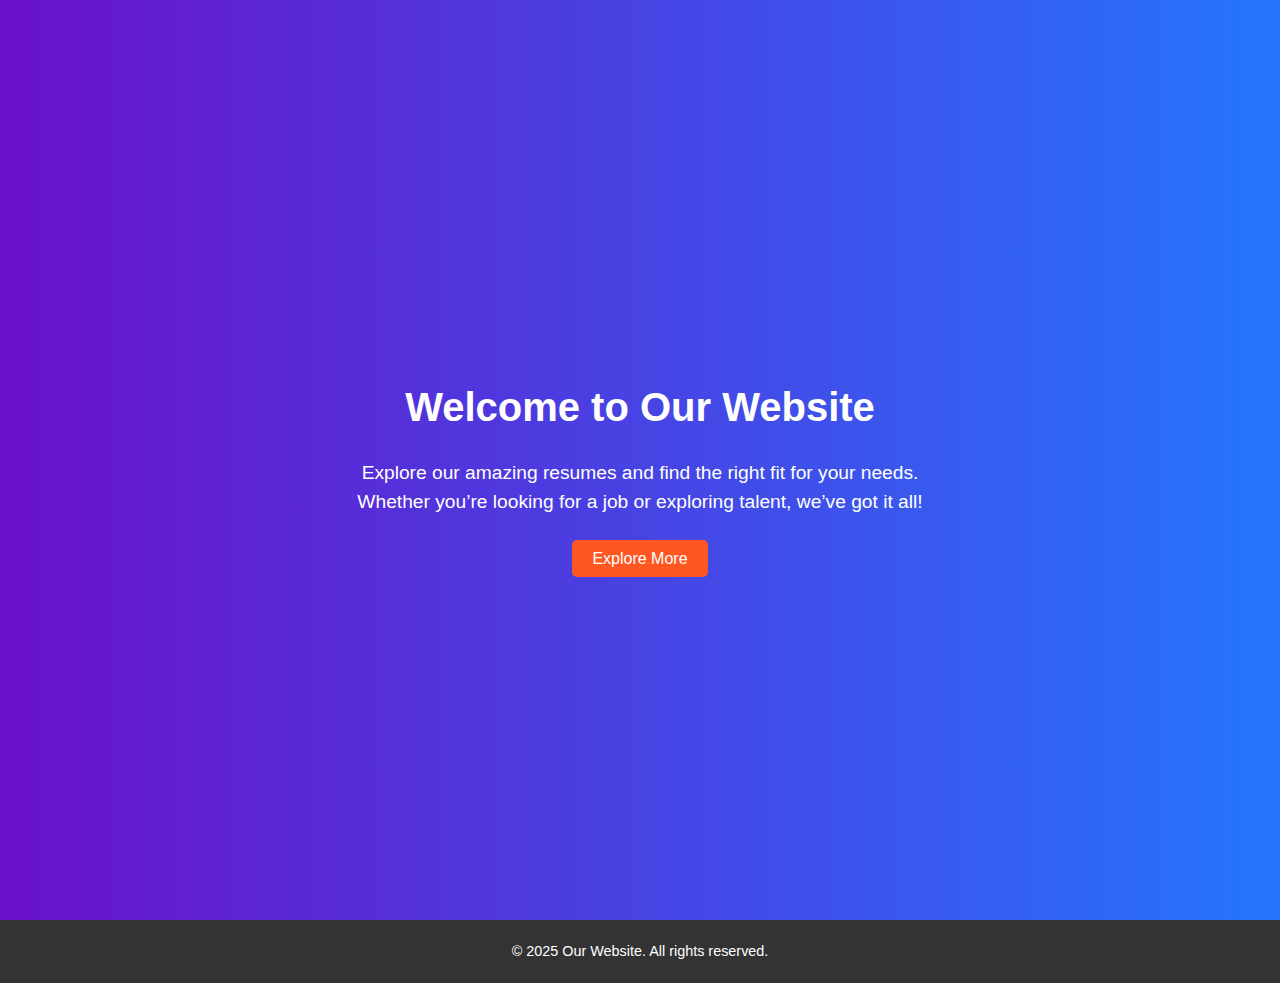
==== commit 6ba9dd69: ""up"" ====
--- a/index.html
+++ b/index.html
@@ -4,10 +4,68 @@
   <meta charset="UTF-8">
   <meta name="viewport" content="width=device-width, initial-scale=1.0">
   <title>Homepage</title>
- 
-       <link rel="stylesheet" href="style.css">
+  
+  <style>
+    /* General Styles */
+    body {
+      margin: 0;
+      font-family: Arial, sans-serif;
+      line-height: 1.6;
+      color: #333;
+    }
 
- 
+    /* Hero Section */
+    .hero {
+      background: linear-gradient(to right, #6a11cb, #2575fc);
+      color: white;
+      text-align: center;
+      padding: 100px 20px;
+      display: flex;
+      justify-content: center;
+      align-items: center;
+      min-height: 80vh;
+    }
+
+    .hero h1 {
+      font-size: 2.5rem;
+      margin-bottom: 20px;
+    }
+
+    .hero p {
+      font-size: 1.2rem;
+      margin-bottom: 30px;
+      max-width: 600px;
+      line-height: 1.5;
+    }
+
+    .cta-button {
+      background-color: #ff5722;
+      color: white;
+      padding: 10px 20px;
+      text-decoration: none;
+      font-size: 1rem;
+      border-radius: 5px;
+      transition: background-color 0.3s ease;
+    }
+
+    .cta-button:hover {
+      background-color: #e64a19;
+    }
+
+    /* Footer */
+    .footer {
+      background-color: #333;
+      color: white;
+      text-align: center;
+      padding: 20px 0;
+      margin-top: auto;
+    }
+
+    .footer p {
+      margin: 0;
+      font-size: 0.9rem;
+    }
+  </style>
 </head>
 <body>
 
